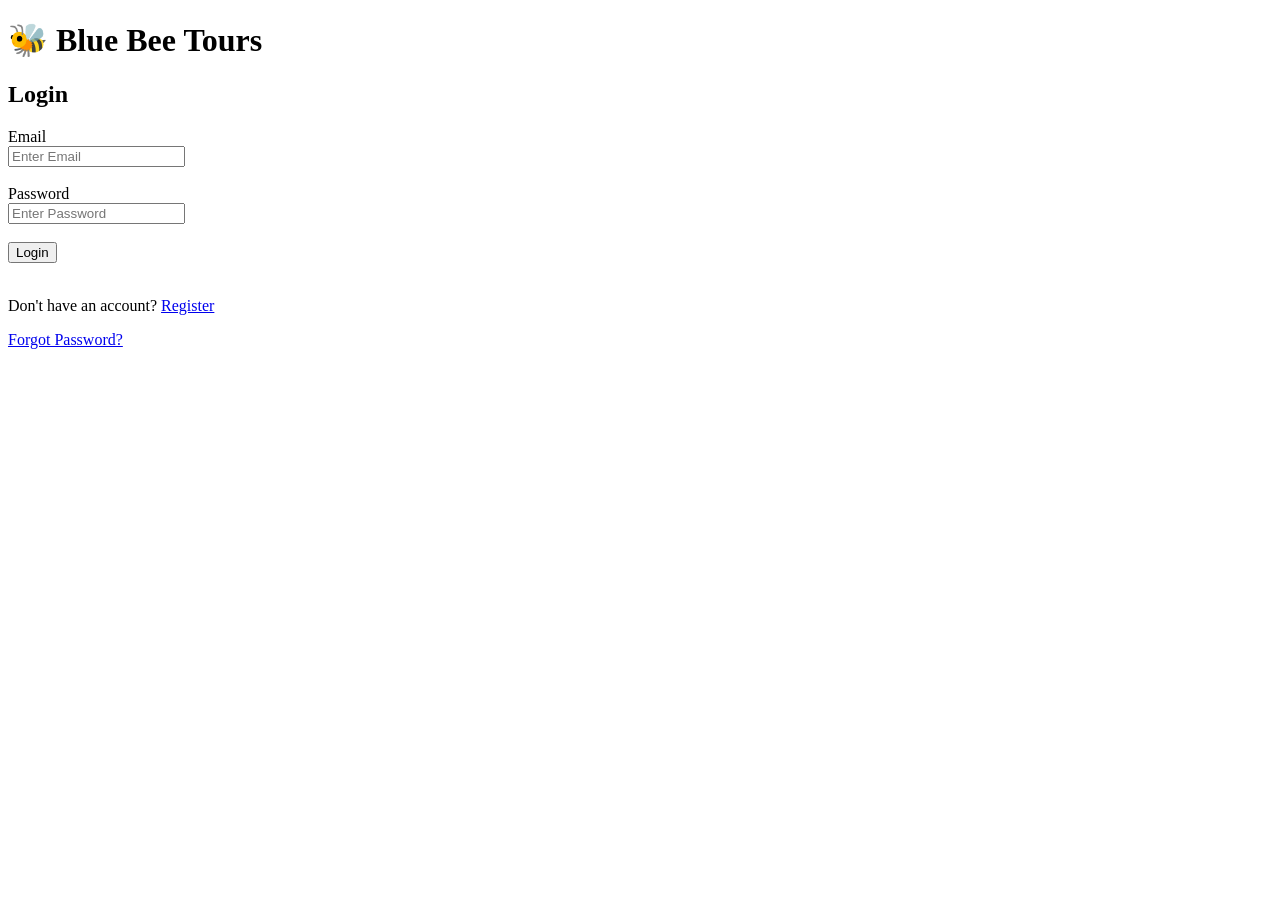
==== login.html @ 8eaaee66 "added login page" ====
<!DOCTYPE html>
<html lang="en">
<head>
    <meta charset="UTF-8">
    <meta name="viewport" content="width=device-width, initial-scale=1.0">
    <title>Login | Blue Bee Tours</title>

    <link rel="stylesheet" href="style.css">
</head>

<body>

    <h1>🐝 Blue Bee Tours</h1>

    <h2>Login</h2>

    <form>

        <label>Email</label><br>
        <input type="email" placeholder="Enter Email"><br><br>

        <label>Password</label><br>
        <input type="password" placeholder="Enter Password"><br><br>

        <button type="submit">Login</button>

    </form>

    <br>

    <p>
        Don't have an account?
        <a href="#">Register</a>
    </p>

    <a href="#">Forgot Password?</a>

</body>
</html>
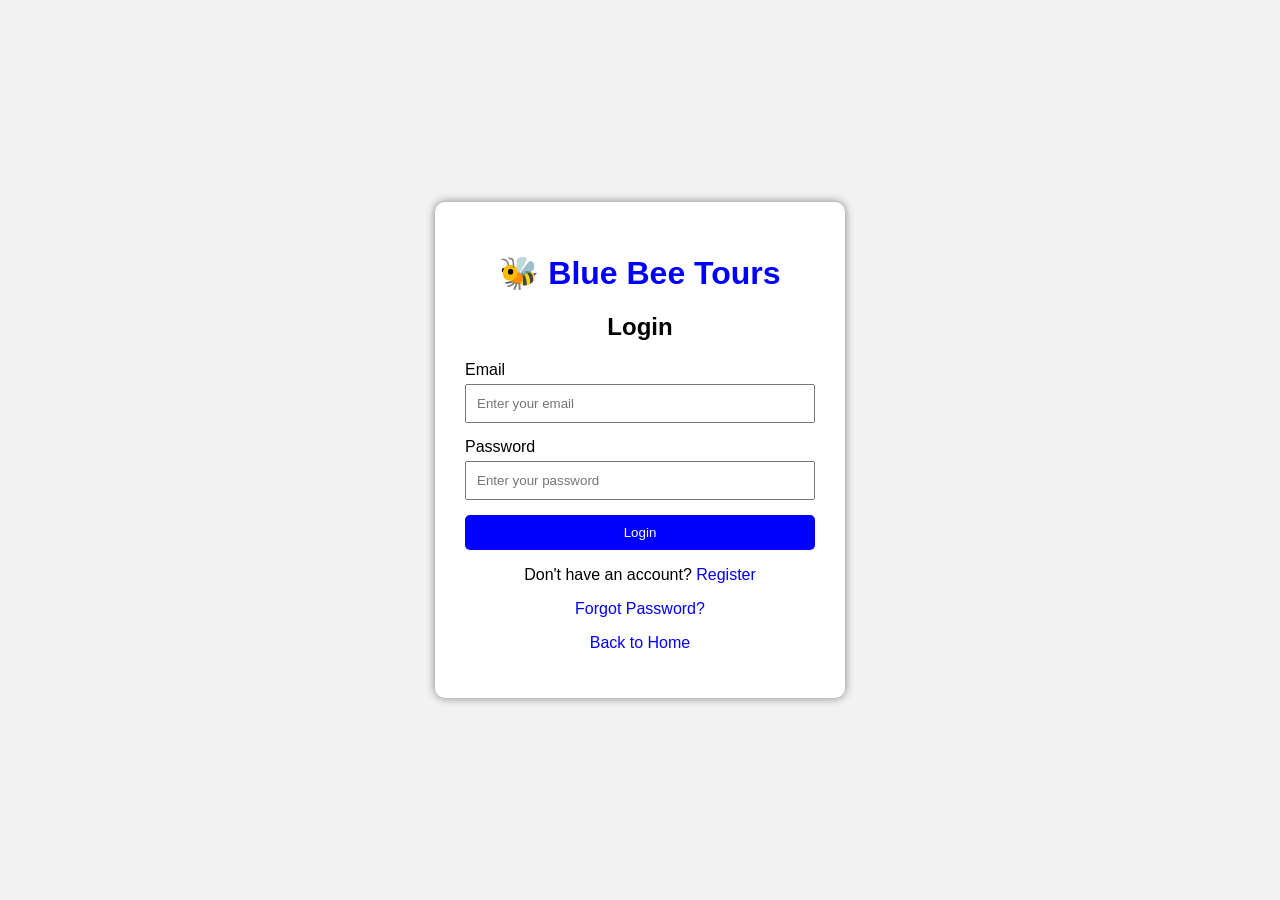
==== commit efb507eb: "Updated login page" ====
--- a/login.html
+++ b/login.html
@@ -1,14 +1,77 @@
 <!DOCTYPE html>
-<html lang="en">
+<html>
+
 <head>
-    <meta charset="UTF-8">
-    <meta name="viewport" content="width=device-width, initial-scale=1.0">
-    <title>Login | Blue Bee Tours</title>
+    <title>Blue Bee Tours - Login</title>
 
-    <link rel="stylesheet" href="style.css">
+    <style>
+
+        body{
+            margin:0;
+            background:#f2f2f2;
+            font-family:Arial;
+
+            display:flex;
+            justify-content:center;
+            align-items:center;
+            height:100vh;
+        }
+
+        .container{
+            background:white;
+            padding:30px;
+            border-radius:10px;
+            box-shadow:0px 0px 10px gray;
+            width:350px;
+        }
+
+        h1{
+            text-align:center;
+            color:blue;
+        }
+
+        h2{
+            text-align:center;
+        }
+
+        input{
+            width:100%;
+            padding:10px;
+            margin-top:5px;
+            margin-bottom:15px;
+            box-sizing:border-box;
+        }
+
+        button{
+            width:100%;
+            padding:10px;
+            background:blue;
+            color:white;
+            border:none;
+            border-radius:5px;
+            cursor:pointer;
+        }
+
+        button:hover{
+            background:darkblue;
+        }
+
+        p{
+            text-align:center;
+        }
+
+        a{
+            text-decoration:none;
+            color:blue;
+        }
+
+    </style>
+
 </head>
 
 <body>
+
+<div class="container">
 
     <h1>🐝 Blue Bee Tours</h1>
 
@@ -16,24 +79,31 @@
 
     <form>
 
-        <label>Email</label><br>
-        <input type="email" placeholder="Enter Email"><br><br>
+        <label>Email</label>
+        <input type="email" placeholder="Enter your email">
 
-        <label>Password</label><br>
-        <input type="password" placeholder="Enter Password"><br><br>
+        <label>Password</label>
+        <input type="password" placeholder="Enter your password">
 
         <button type="submit">Login</button>
 
     </form>
 
-    <br>
+    <p>
+        Don't have an account?
+        <a href="register.html">Register</a>
+    </p>
 
     <p>
-        Don't have an account?
-        <a href="#">Register</a>
+        <a href="#">Forgot Password?</a>
     </p>
 
-    <a href="#">Forgot Password?</a>
+    <p>
+        <a href="index.html">Back to Home</a>
+    </p>
+
+</div>
 
 </body>
+
 </html>
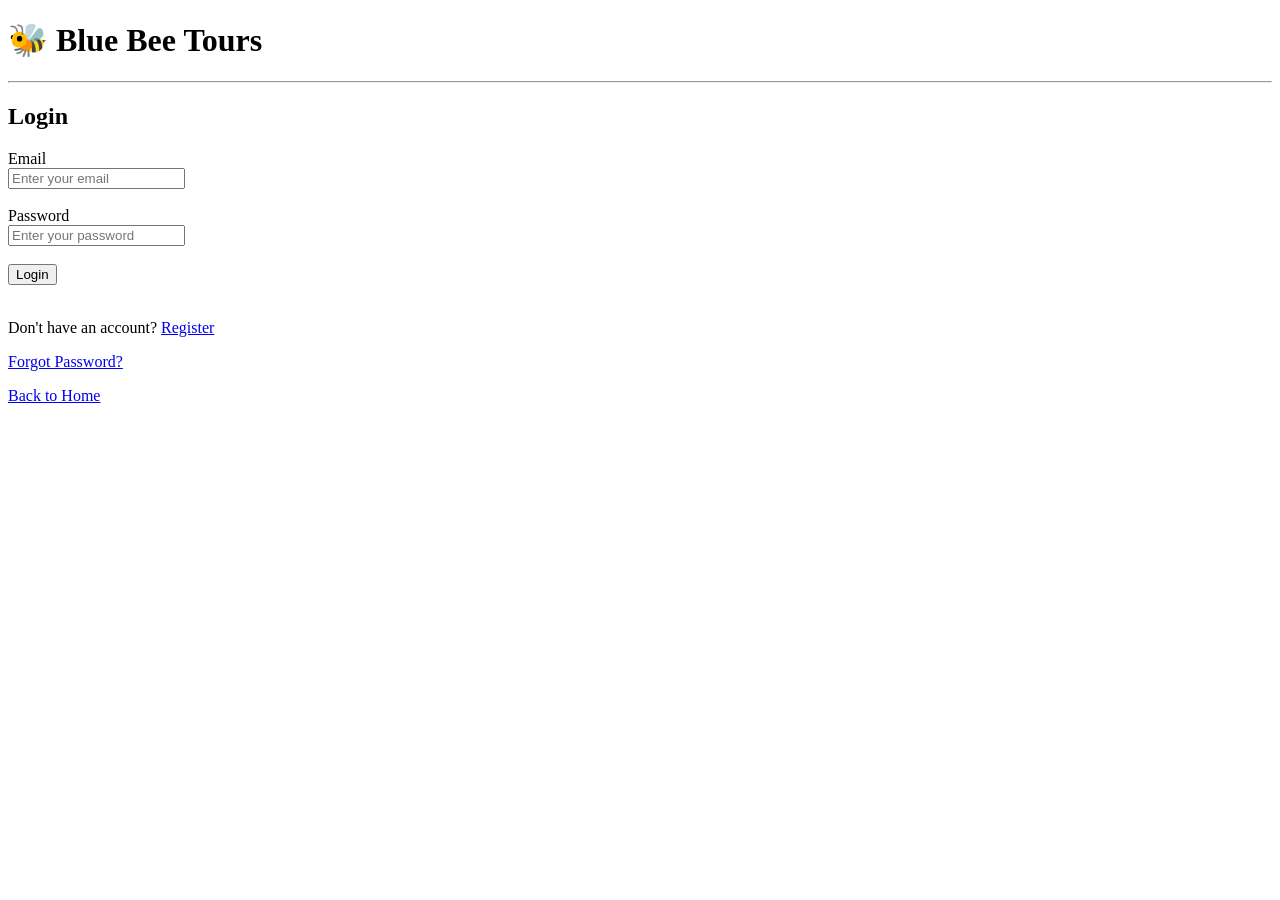
==== commit 05229561: "updated login and registerion pages" ====
--- a/login.html
+++ b/login.html
@@ -3,91 +3,33 @@
 
 <head>
     <title>Blue Bee Tours - Login</title>
-
-    <style>
-
-        body{
-            margin:0;
-            background:#f2f2f2;
-            font-family:Arial;
-
-            display:flex;
-            justify-content:center;
-            align-items:center;
-            height:100vh;
-        }
-
-        .container{
-            background:white;
-            padding:30px;
-            border-radius:10px;
-            box-shadow:0px 0px 10px gray;
-            width:350px;
-        }
-
-        h1{
-            text-align:center;
-            color:blue;
-        }
-
-        h2{
-            text-align:center;
-        }
-
-        input{
-            width:100%;
-            padding:10px;
-            margin-top:5px;
-            margin-bottom:15px;
-            box-sizing:border-box;
-        }
-
-        button{
-            width:100%;
-            padding:10px;
-            background:blue;
-            color:white;
-            border:none;
-            border-radius:5px;
-            cursor:pointer;
-        }
-
-        button:hover{
-            background:darkblue;
-        }
-
-        p{
-            text-align:center;
-        }
-
-        a{
-            text-decoration:none;
-            color:blue;
-        }
-
-    </style>
-
 </head>
 
 <body>
 
-<div class="container">
+    <h1>🐝 Blue Bee Tours</h1>
 
-    <h1>🐝 Blue Bee Tours</h1>
+    <hr>
 
     <h2>Login</h2>
 
     <form>
 
-        <label>Email</label>
+        <label>Email</label><br>
         <input type="email" placeholder="Enter your email">
 
-        <label>Password</label>
+        <br><br>
+
+        <label>Password</label><br>
         <input type="password" placeholder="Enter your password">
+
+        <br><br>
 
         <button type="submit">Login</button>
 
     </form>
+
+    <br>
 
     <p>
         Don't have an account?
@@ -102,8 +44,6 @@
         <a href="index.html">Back to Home</a>
     </p>
 
-</div>
-
 </body>
 
 </html>
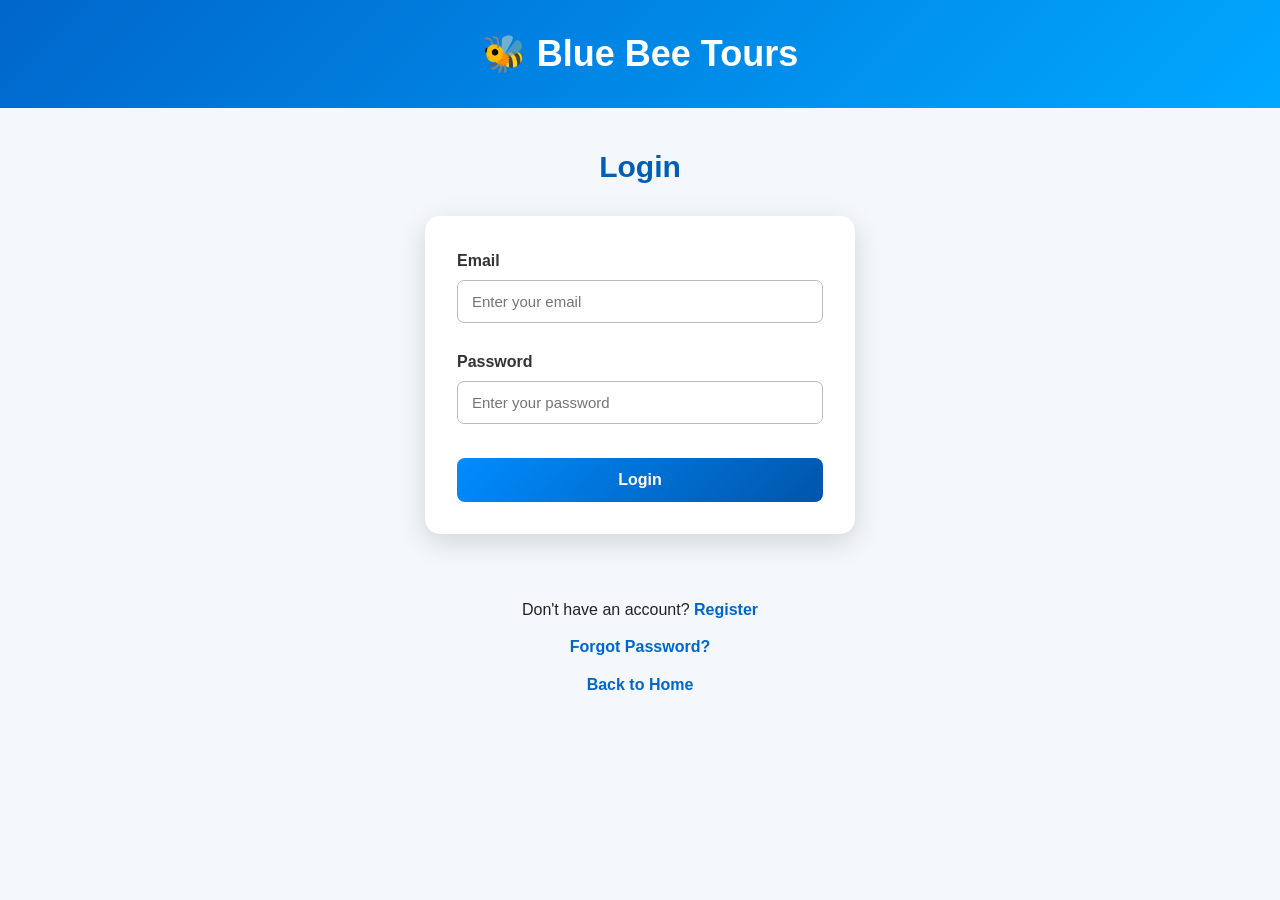
==== commit 7f5bb771: "added css to index,login and register page" ====
--- a/login.html
+++ b/login.html
@@ -3,6 +3,7 @@
 
 <head>
     <title>Blue Bee Tours - Login</title>
+    <link rel="stylesheet" href="css/style.css">
 </head>
 
 <body>
--- a/css/style.css
+++ b/css/style.css
@@ -0,0 +1,241 @@
+/* =========================
+   BASIC RESET
+========================= */
+
+* {
+    margin: 0;
+    padding: 0;
+    box-sizing: border-box;
+    font-family: Arial, Helvetica, sans-serif;
+}
+
+body {
+    background: #f4f8fc;
+    color: #222;
+    line-height: 1.6;
+}
+
+/* =========================
+   INDEX PAGE
+========================= */
+
+header {
+    background: linear-gradient(135deg, #0066cc, #00a8ff);
+    color: white;
+    text-align: center;
+    padding: 35px 20px;
+}
+
+header h1 {
+    font-size: 42px;
+    margin-bottom: 8px;
+}
+
+header p {
+    font-size: 18px;
+}
+
+nav {
+    background: #003f7d;
+    text-align: center;
+    padding: 16px 10px;
+}
+
+nav a {
+    color: white;
+    text-decoration: none;
+    padding: 8px 14px;
+    margin: 4px;
+    display: inline-block;
+    font-weight: bold;
+    border-radius: 6px;
+    transition: 0.3s;
+}
+
+nav a:hover {
+    background: #ffcc00;
+    color: #222;
+}
+
+hr {
+    display: none;
+}
+
+section {
+    width: 90%;
+    max-width: 1000px;
+    margin: 35px auto;
+    padding: 30px;
+    background: white;
+    border-radius: 14px;
+    box-shadow: 0 5px 18px rgba(0, 0, 0, 0.1);
+}
+
+section h2 {
+    color: #005eb8;
+    margin-bottom: 18px;
+    font-size: 28px;
+}
+
+section p {
+    font-size: 17px;
+    margin-bottom: 20px;
+}
+
+section img {
+    display: block;
+    width: 100%;
+    max-width: 700px;
+    height: auto;
+    margin: 25px auto 0;
+    border-radius: 12px;
+}
+
+section ul,
+section ol {
+    padding-left: 30px;
+}
+
+section li {
+    margin: 10px 0;
+    font-size: 17px;
+}
+
+table {
+    width: 100%;
+    border-collapse: collapse;
+    margin-top: 15px;
+    background: white;
+}
+
+table th {
+    background: #0066cc;
+    color: white;
+}
+
+table th,
+table td {
+    padding: 14px;
+    text-align: center;
+    border: 1px solid #ddd;
+}
+
+table tr:nth-child(even) {
+    background: #eef6ff;
+}
+
+button {
+    background: linear-gradient(135deg, #008cff, #0055aa);
+    color: white;
+    border: none;
+    padding: 13px 26px;
+    font-size: 16px;
+    font-weight: bold;
+    border-radius: 8px;
+    cursor: pointer;
+    transition: 0.3s;
+}
+
+button:hover {
+    transform: translateY(-2px);
+    box-shadow: 0 6px 14px rgba(0, 102, 204, 0.3);
+}
+
+footer {
+    background: #003f7d;
+    color: white;
+    text-align: center;
+    padding: 28px 15px;
+    margin-top: 40px;
+}
+
+footer p {
+    margin: 5px 0;
+}
+
+/* =========================
+   LOGIN AND REGISTER PAGES
+========================= */
+
+/*
+This targets pages that do not contain a header, nav, section or footer.
+It works with your current login and register HTML.
+*/
+
+body > h1 {
+    background: linear-gradient(135deg, #0066cc, #00a8ff);
+    color: white;
+    text-align: center;
+    padding: 25px;
+    font-size: 36px;
+}
+
+body > h2 {
+    text-align: center;
+    color: #005eb8;
+    margin-top: 35px;
+    font-size: 30px;
+}
+
+body > form {
+    width: 90%;
+    max-width: 430px;
+    margin: 25px auto;
+    padding: 32px;
+    background: white;
+    border-radius: 15px;
+    box-shadow: 0 8px 28px rgba(0, 0, 0, 0.15);
+}
+
+body > form label {
+    font-weight: bold;
+    color: #333;
+}
+
+body > form input[type="text"],
+body > form input[type="email"],
+body > form input[type="tel"],
+body > form input[type="password"] {
+    width: 100%;
+    padding: 12px 14px;
+    margin-top: 7px;
+    border: 1px solid #bbb;
+    border-radius: 7px;
+    font-size: 15px;
+    outline: none;
+    transition: 0.3s;
+}
+
+body > form input[type="text"]:focus,
+body > form input[type="email"]:focus,
+body > form input[type="tel"]:focus,
+body > form input[type="password"]:focus {
+    border-color: #008cff;
+    box-shadow: 0 0 0 3px rgba(0, 140, 255, 0.15);
+}
+
+body > form input[type="radio"],
+body > form input[type="checkbox"] {
+    margin: 6px;
+    cursor: pointer;
+}
+
+body > form button {
+    width: 100%;
+    margin-top: 8px;
+}
+
+body > p {
+    text-align: center;
+    margin: 12px 0;
+}
+
+body > p a {
+    color: #0066cc;
+    text-decoration: none;
+    font-weight: bold;
+}
+
+body > p a:hover {
+    text-decoration: underline;
+}
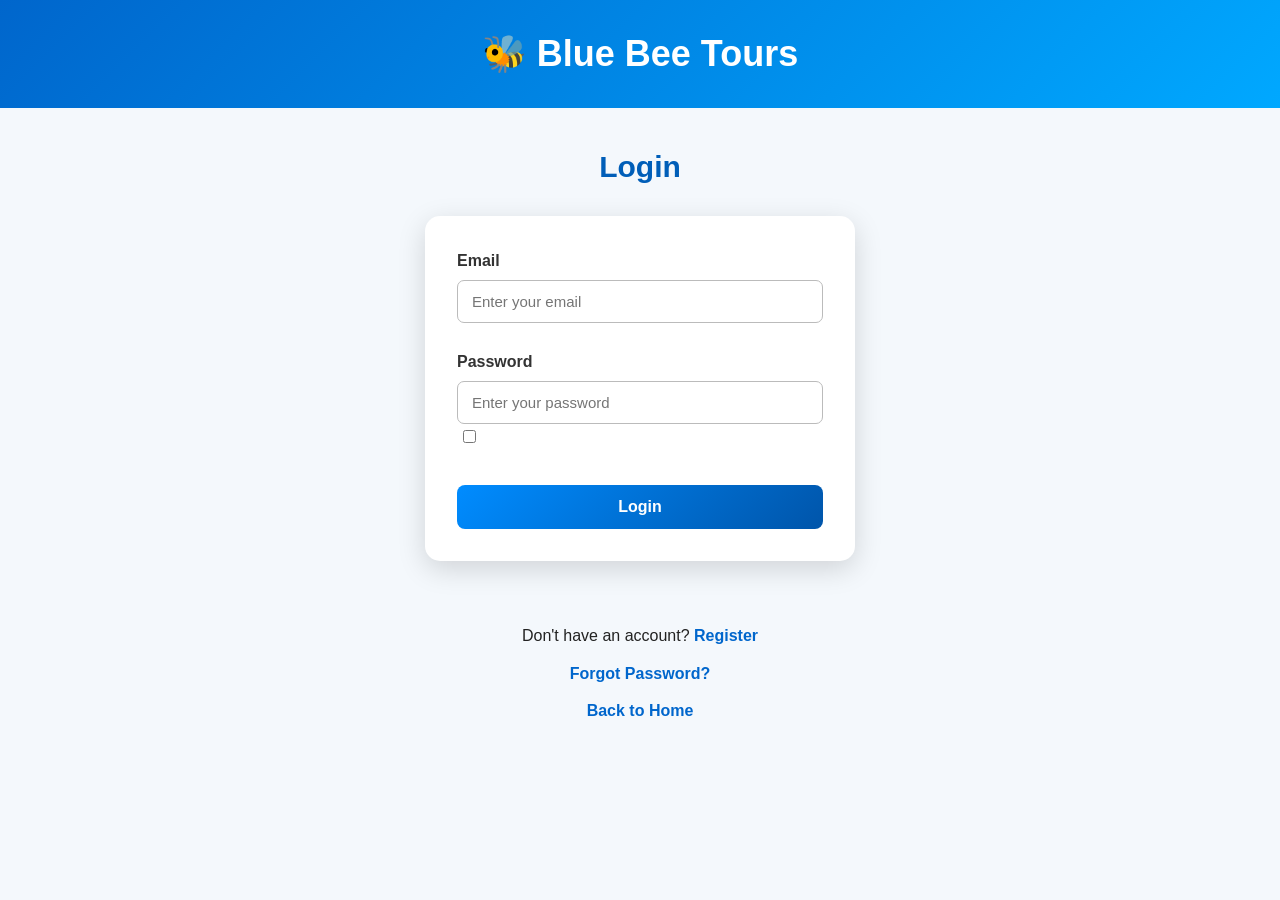
==== commit 97df62b5: "added js to login and register pages" ====
--- a/login.html
+++ b/login.html
@@ -14,15 +14,18 @@
 
     <h2>Login</h2>
 
-    <form>
+    <form id="loginForm">
 
         <label>Email</label><br>
-        <input type="email" placeholder="Enter your email">
+        <input type="email" id="email" placeholder="Enter your email">
 
         <br><br>
 
         <label>Password</label><br>
-        <input type="password" placeholder="Enter your password">
+        <input type="password" id="password" placeholder="Enter your password">
+        <label>
+        <input type="checkbox" id="showLoginPassword">
+        </label>
 
         <br><br>
 
@@ -44,7 +47,7 @@
     <p>
         <a href="index.html">Back to Home</a>
     </p>
-
+    <script src="js/script.js"></script>
 </body>
 
 </html>
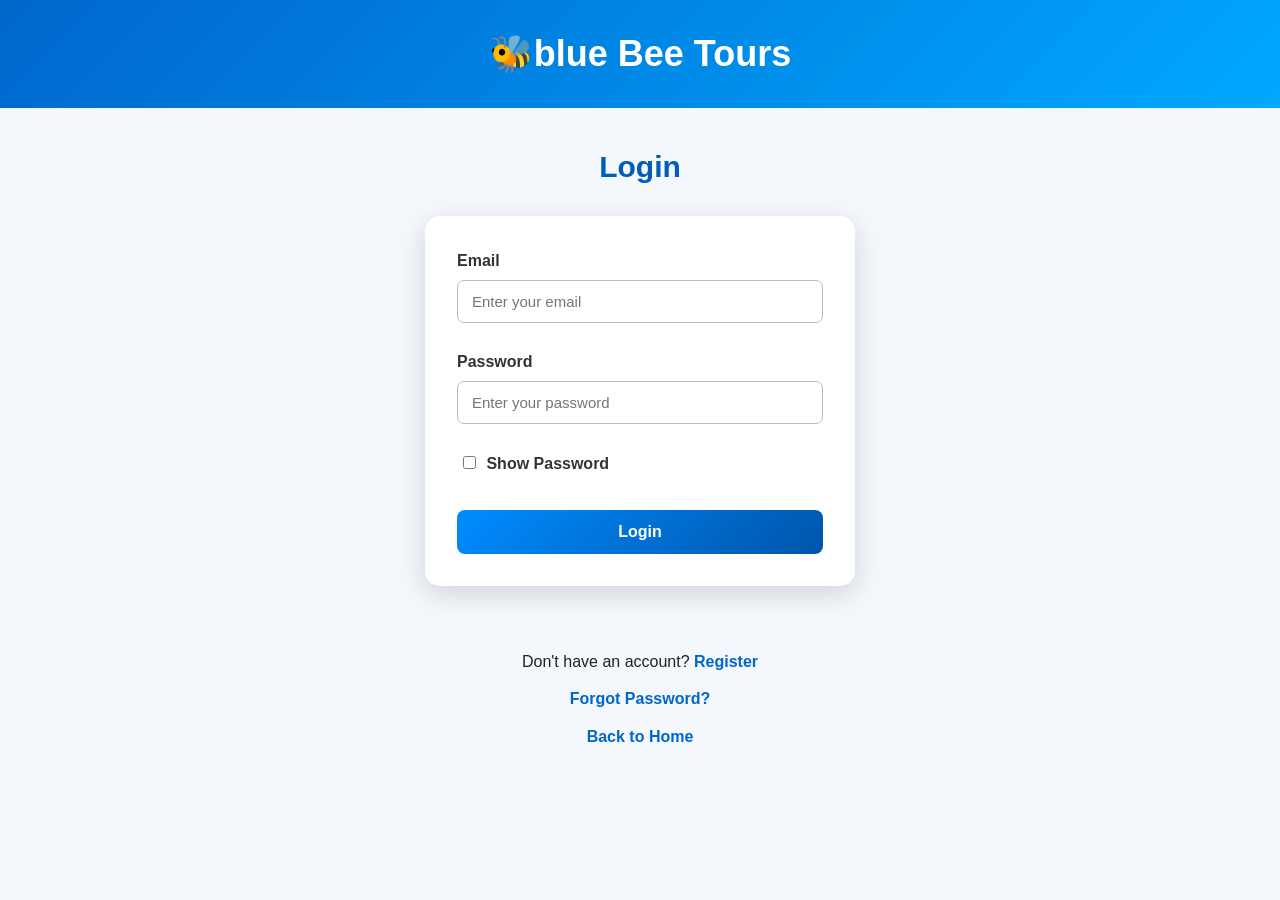
==== commit 90e8668d: "added js to login and register pages" ====
--- a/login.html
+++ b/login.html
@@ -8,7 +8,7 @@
 
 <body>
 
-    <h1>🐝 Blue Bee Tours</h1>
+    <h1>🐝blue Bee Tours</h1>
 
     <hr>
 
@@ -17,14 +17,18 @@
     <form id="loginForm">
 
         <label>Email</label><br>
-        <input type="email" id="email" placeholder="Enter your email">
+        <input type="email" id="email" placeholder="Enter your email" required>
 
         <br><br>
 
         <label>Password</label><br>
-        <input type="password" id="password" placeholder="Enter your password">
+        <input type="password" id="password" placeholder="Enter your password" required>
+
+        <br><br>
+
         <label>
-        <input type="checkbox" id="showLoginPassword">
+            <input type="checkbox" id="showLoginPassword">
+            Show Password
         </label>
 
         <br><br>
@@ -47,7 +51,9 @@
     <p>
         <a href="index.html">Back to Home</a>
     </p>
+
     <script src="js/script.js"></script>
+
 </body>
 
 </html>
